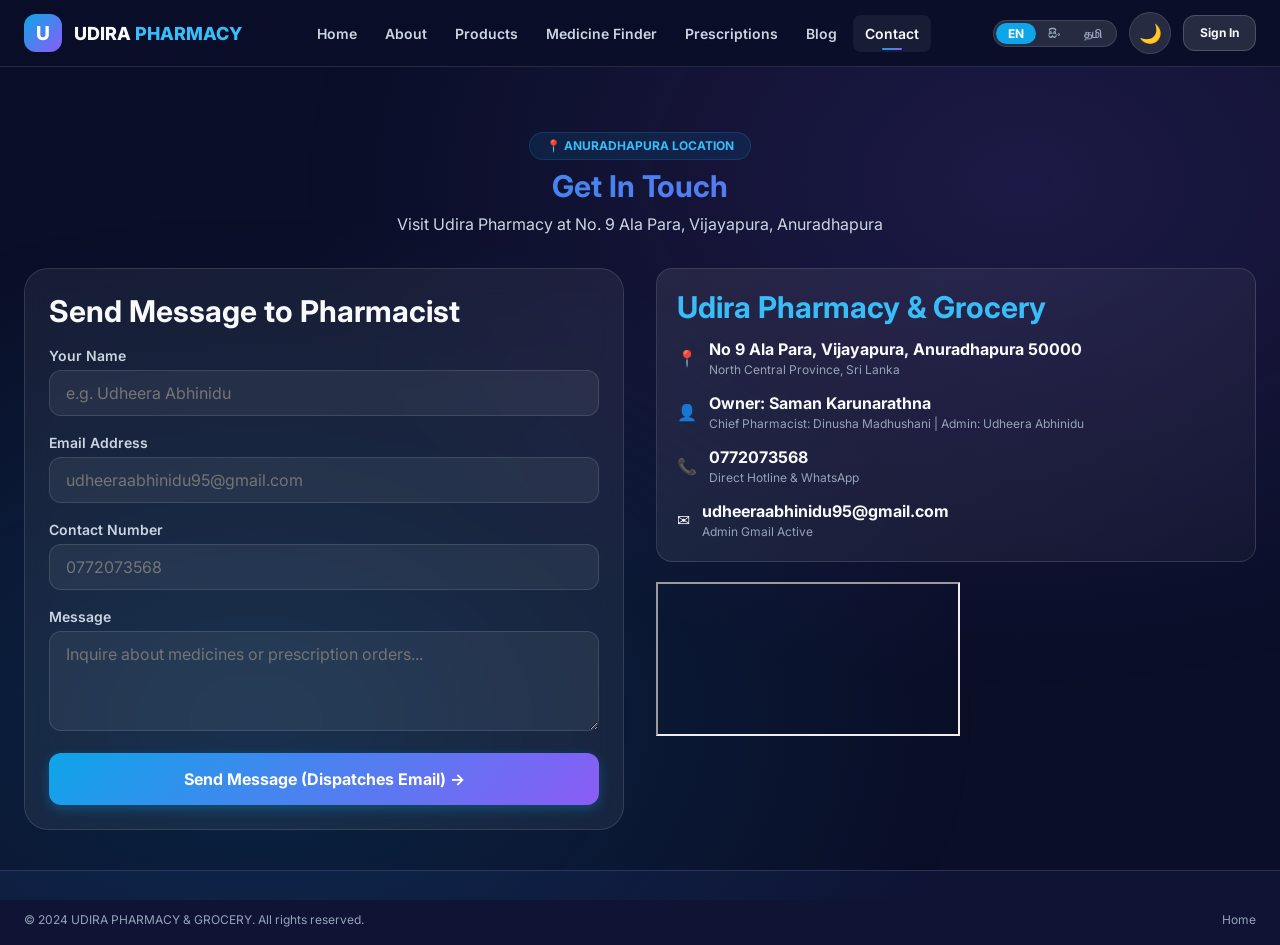
==== contact.html @ ad89bdee "Add files via upload" ====
<!DOCTYPE html>
<html lang="en">
<head>
    <meta charset="UTF-8">
    <meta name="viewport" content="width=device-width, initial-scale=1.0">
    <meta name="description" content="Contact UDIRA PHARMACY & GROCERY — 9 Ala Para, Vijayapura, Anuradhapura 50000, Sri Lanka. Owner: Saman Karunarathna, Chief Pharmacist: Dinusha Madhushani. Hotline: 0772073568">
    <title>Contact Us — UDIRA PHARMACY (Anuradhapura)</title>
    <link rel="stylesheet" href="styles.css">
    <link rel="icon" type="image/svg+xml" href="data:image/svg+xml,<svg xmlns='http://www.w3.org/2000/svg' viewBox='0 0 32 32'><rect width='32' height='32' rx='8' fill='%230ea5e9'/><text x='16' y='22' text-anchor='middle' fill='white' font-size='18' font-weight='bold'>U</text></svg>">
</head>
<body>
    <canvas id="particles-canvas"></canvas>

    <nav class="navbar" id="navbar">
        <div class="container">
            <a href="index.html" class="nav-brand"><div class="nav-brand-icon">U</div><div class="nav-brand-text">UDIRA <span>PHARMACY</span></div></a>
            <div class="nav-links">
                <a href="index.html" class="nav-link">Home</a>
                <a href="about.html" class="nav-link">About</a>
                <a href="products.html" class="nav-link">Products</a>
                <a href="medicine-finder.html" class="nav-link">Medicine Finder</a>
                <a href="prescription.html" class="nav-link">Prescriptions</a>
                <a href="blog.html" class="nav-link">Blog</a>
                <a href="contact.html" class="nav-link active">Contact</a>
            </div>
            <div class="nav-actions">
                <div class="lang-switcher"><button class="lang-btn active" data-lang="en">EN</button><button class="lang-btn" data-lang="si">සිං</button><button class="lang-btn" data-lang="ta">தமி</button></div>
                <button class="theme-toggle" aria-label="Toggle light or dark theme" title="Toggle Light/Dark Theme">
                    <span class="theme-icon icon-sun">☀️</span>
                    <span class="theme-icon icon-moon">🌙</span>
                </button>
                <a href="login.html" class="btn btn-secondary btn-sm">Sign In</a>
                <a href="admin.html" class="btn btn-primary btn-sm">Dashboard</a>
                <div class="nav-toggle" id="navToggle"><span></span><span></span><span></span></div>
            </div>
        </div>
    </nav>

    <main id="main-content" style="padding-top:100px;">
        <section class="section" style="padding-top:var(--space-8);">
            <div class="container">
                <div class="section-header">
                    <div class="section-badge">📍 Anuradhapura Location</div>
                    <h1 class="section-title">Get In Touch</h1>
                    <p class="section-subtitle">Visit Udira Pharmacy at No. 9 Ala Para, Vijayapura, Anuradhapura</p>
                </div>

                <div class="contact-grid">
                    <!-- Form -->
                    <div class="card-glass" style="padding:var(--space-6);">
                        <h3 style="margin-bottom:var(--space-4);">Send Message to Pharmacist</h3>
                        <form id="contactForm" onsubmit="submitContactForm(event)">
                            <div class="form-group">
                                <label class="form-label">Your Name</label>
                                <input type="text" id="contactName" class="form-input" placeholder="e.g. Udheera Abhinidu" required>
                            </div>
                            <div class="form-group">
                                <label class="form-label">Email Address</label>
                                <input type="email" id="contactEmail" class="form-input" placeholder="udheeraabhinidu95@gmail.com" required>
                            </div>
                            <div class="form-group">
                                <label class="form-label">Contact Number</label>
                                <input type="tel" id="contactPhone" class="form-input" placeholder="0772073568" required>
                            </div>
                            <div class="form-group">
                                <label class="form-label">Message</label>
                                <textarea id="contactMessage" class="form-textarea" placeholder="Inquire about medicines or prescription orders..." required></textarea>
                            </div>
                            <button type="submit" class="btn btn-primary btn-lg" style="width:100%;">Send Message (Dispatches Email) →</button>
                        </form>
                    </div>

                    <!-- Details & Real Anuradhapura Map Embed -->
                    <div>
                        <div class="card" style="margin-bottom:var(--space-5);">
                            <h3 style="margin-bottom:var(--space-3);color:var(--primary-light);">Udira Pharmacy & Grocery</h3>
                            <div style="display:flex;flex-direction:column;gap:var(--space-3);">
                                <div style="display:flex;align-items:center;gap:var(--space-3);">
                                    <div class="contact-info-icon" style="margin:0;">📍</div>
                                    <div>
                                        <div style="font-weight:700;">No 9 Ala Para, Vijayapura, Anuradhapura 50000</div>
                                        <div style="font-size:var(--text-xs);color:var(--text-tertiary);">North Central Province, Sri Lanka</div>
                                    </div>
                                </div>
                                <div style="display:flex;align-items:center;gap:var(--space-3);">
                                    <div class="contact-info-icon" style="margin:0;">👤</div>
                                    <div>
                                        <div style="font-weight:700;">Owner: Saman Karunarathna</div>
                                        <div style="font-size:var(--text-xs);color:var(--text-tertiary);">Chief Pharmacist: Dinusha Madhushani | Admin: Udheera Abhinidu</div>
                                    </div>
                                </div>
                                <div style="display:flex;align-items:center;gap:var(--space-3);">
                                    <div class="contact-info-icon" style="margin:0;">📞</div>
                                    <div>
                                        <div style="font-weight:700;">0772073568</div>
                                        <div style="font-size:var(--text-xs);color:var(--text-tertiary);">Direct Hotline & WhatsApp</div>
                                    </div>
                                </div>
                                <div style="display:flex;align-items:center;gap:var(--space-3);">
                                    <div class="contact-info-icon" style="margin:0;">✉️</div>
                                    <div>
                                        <div style="font-weight:700;">udheeraabhinidu95@gmail.com</div>
                                        <div style="font-size:var(--text-xs);color:var(--text-tertiary);">Admin Gmail Active</div>
                                    </div>
                                </div>
                            </div>
                        </div>

                        <!-- Real Anuradhapura Google Maps Embed -->
                        <div class="map-container">
                            <iframe src="https://www.google.com/maps/embed?pb=!1m18!1m12!1m3!1d3947.669860309971!2d80.4108677!3d8.2930564!2m3!1f0!2f0!3f0!3m2!1i1024!2i768!4f13.1!3m3!1m2!1s0x3afcf53ca5dd7241%3A0xc275d905eded0717!2sUdira%20Pharmacy!5e0!3m2!1sen!2slk!4v1700000000000!5m2!1sen!2slk" allowfullscreen="" loading="lazy"></iframe>
                        </div>
                    </div>
                </div>
            </div>
        </section>
    </main>

    <footer class="footer">
        <div class="container">
            <div class="footer-bottom" style="border:none;padding-top:0;">
                <span>&copy; 2024 UDIRA PHARMACY & GROCERY. All rights reserved.</span>
                <div class="footer-bottom-links"><a href="index.html">Home</a></div>
            </div>
        </div>
    </footer>

    <div class="toast-container" id="toastContainer"></div>
    <script src="app.js"></script>
</body>
</html>
---- styles.css ----
/* ============================================================
   UDIRA PHARMACY — PREMIUM DESIGN SYSTEM v2.0
   Light/Dark Theme, Glassmorphism, Micro-Animations
   Google Fonts: Inter
   ============================================================ */

@import url('https://fonts.googleapis.com/css2?family=Inter:wght@300;400;500;600;700;800;900&display=swap');

/* ============ DARK THEME (DEFAULT) ============ */
:root {
  --primary: #0ea5e9;
  --primary-light: #38bdf8;
  --primary-dark: #0284c7;
  --primary-50: rgba(14, 165, 233, 0.05);
  --primary-100: rgba(14, 165, 233, 0.1);
  --primary-200: rgba(14, 165, 233, 0.2);
  --primary-glow: rgba(14, 165, 233, 0.35);

  --secondary: #8b5cf6;
  --secondary-light: #a78bfa;
  --secondary-dark: #7c3aed;

  --accent: #10b981;
  --accent-light: #34d399;
  --accent-dark: #059669;

  --success: #22c55e;
  --warning: #f59e0b;
  --danger: #ef4444;
  --info: #3b82f6;

  --white: #ffffff;
  --gray-50: #f8fafc;
  --gray-100: #f1f5f9;
  --gray-200: #e2e8f0;
  --gray-300: #cbd5e1;
  --gray-400: #94a3b8;
  --gray-500: #64748b;
  --gray-600: #475569;
  --gray-700: #334155;
  --gray-800: #1e293b;
  --gray-900: #0f172a;

  --bg-primary: #0a0e27;
  --bg-secondary: #0f1435;
  --bg-tertiary: #151a3d;
  --bg-glass: rgba(255, 255, 255, 0.06);
  --bg-glass-strong: rgba(255, 255, 255, 0.12);
  --bg-glass-hover: rgba(255, 255, 255, 0.16);

  --text-primary: #f8fafc;
  --text-secondary: #cbd5e1;
  --text-tertiary: #94a3b8;

  --border-color: rgba(255, 255, 255, 0.12);
  --border-light: rgba(255, 255, 255, 0.18);
  --border-focus: rgba(14, 165, 233, 0.6);

  --gradient-primary: linear-gradient(135deg, #0ea5e9, #8b5cf6);
  --gradient-secondary: linear-gradient(135deg, #8b5cf6, #ec4899);
  --gradient-accent: linear-gradient(135deg, #10b981, #0ea5e9);
  --gradient-hero: linear-gradient(135deg, #0a0e27 0%, #0f1435 40%, #1a0f3d 100%);
  --gradient-card: linear-gradient(135deg, rgba(255,255,255,0.08), rgba(255,255,255,0.03));
  --gradient-mesh: radial-gradient(at 20% 80%, rgba(14, 165, 233, 0.15) 0%, transparent 50%),
                   radial-gradient(at 80% 20%, rgba(139, 92, 246, 0.15) 0%, transparent 50%);

  --shadow-sm: 0 1px 2px rgba(0, 0, 0, 0.3);
  --shadow-md: 0 4px 6px -1px rgba(0, 0, 0, 0.3);
  --shadow-lg: 0 10px 15px -3px rgba(0, 0, 0, 0.4);
  --shadow-xl: 0 20px 25px -5px rgba(0, 0, 0, 0.5);
  --shadow-glow: 0 0 20px rgba(14, 165, 233, 0.35);

  --font-primary: 'Inter', system-ui, -apple-system, BlinkMacSystemFont, 'Segoe UI', Roboto, sans-serif;
  --font-display: 'Inter', system-ui, -apple-system, BlinkMacSystemFont, 'Segoe UI', Roboto, sans-serif;

  --text-xs: 0.75rem;
  --text-sm: 0.875rem;
  --text-base: 1rem;
  --text-lg: 1.125rem;
  --text-xl: 1.25rem;
  --text-2xl: 1.5rem;
  --text-3xl: 1.875rem;
  --text-4xl: 2.25rem;
  --text-5xl: 3rem;

  --leading-tight: 1.2;
  --leading-normal: 1.5;
  --leading-relaxed: 1.7;

  --space-1: 0.25rem;
  --space-2: 0.5rem;
  --space-3: 0.75rem;
  --space-4: 1rem;
  --space-5: 1.25rem;
  --space-6: 1.5rem;
  --space-8: 2rem;
  --space-10: 2.5rem;
  --space-12: 3rem;

  --radius-sm: 0.375rem;
  --radius-md: 0.5rem;
  --radius-lg: 0.75rem;
  --radius-xl: 1rem;
  --radius-2xl: 1.5rem;
  --radius-full: 9999px;

  --z-sticky: 200;
  --z-modal: 400;
  --z-toast: 600;

  --container-xl: 1280px;
  --sidebar-width: 280px;
  --topbar-height: 64px;
}

/* ============ LIGHT THEME ============ */
[data-theme="light"] {
  --bg-primary: #f8fafc;
  --bg-secondary: #ffffff;
  --bg-tertiary: #f1f5f9;
  --bg-glass: rgba(0, 0, 0, 0.03);
  --bg-glass-strong: rgba(0, 0, 0, 0.06);
  --bg-glass-hover: rgba(0, 0, 0, 0.08);

  --text-primary: #0f172a;
  --text-secondary: #475569;
  --text-tertiary: #64748b;

  --border-color: rgba(0, 0, 0, 0.1);
  --border-light: rgba(0, 0, 0, 0.15);
  --border-focus: rgba(14, 165, 233, 0.5);

  --gradient-hero: linear-gradient(135deg, #f8fafc 0%, #e2e8f0 40%, #f0e6ff 100%);
  --gradient-card: linear-gradient(135deg, rgba(255,255,255,0.9), rgba(255,255,255,0.7));
  --gradient-mesh: radial-gradient(at 20% 80%, rgba(14, 165, 233, 0.08) 0%, transparent 50%),
                   radial-gradient(at 80% 20%, rgba(139, 92, 246, 0.08) 0%, transparent 50%);

  --shadow-sm: 0 1px 3px rgba(0, 0, 0, 0.08);
  --shadow-md: 0 4px 6px -1px rgba(0, 0, 0, 0.08);
  --shadow-lg: 0 10px 15px -3px rgba(0, 0, 0, 0.1);
  --shadow-xl: 0 20px 25px -5px rgba(0, 0, 0, 0.1);
  --shadow-glow: 0 0 20px rgba(14, 165, 233, 0.15);
}

[data-theme="light"] body::before {
  background: var(--gradient-mesh);
  opacity: 0.5;
}

[data-theme="light"] .navbar {
  background: rgba(255, 255, 255, 0.92) !important;
  border-bottom-color: rgba(0, 0, 0, 0.08) !important;
}

[data-theme="light"] .navbar.scrolled {
  background: rgba(255, 255, 255, 0.97) !important;
  box-shadow: 0 4px 20px -4px rgba(0, 0, 0, 0.1);
  border-bottom-color: rgba(14, 165, 233, 0.2) !important;
}

[data-theme="light"] .nav-brand-text { color: var(--gray-900); }

[data-theme="light"] .mobile-menu {
  background: rgba(255, 255, 255, 0.98);
}

[data-theme="light"] .hero-float-card {
  background: rgba(255, 255, 255, 0.95);
  box-shadow: 0 8px 32px rgba(0, 0, 0, 0.1);
}

[data-theme="light"] .footer {
  background: var(--gray-900);
  --text-primary: #f8fafc;
  --text-secondary: #cbd5e1;
  --text-tertiary: #94a3b8;
  --border-color: rgba(255, 255, 255, 0.12);
}

[data-theme="light"] .toast {
  background: var(--white);
  border-color: rgba(0, 0, 0, 0.1);
  box-shadow: 0 8px 30px rgba(0, 0, 0, 0.12);
}

[data-theme="light"] .card,
[data-theme="light"] .card-glass {
  background: rgba(255, 255, 255, 0.85);
  border-color: rgba(0, 0, 0, 0.08);
  box-shadow: 0 2px 12px rgba(0, 0, 0, 0.05);
}

[data-theme="light"] .product-card {
  background: rgba(255, 255, 255, 0.9);
  border-color: rgba(0, 0, 0, 0.08);
  box-shadow: 0 2px 12px rgba(0, 0, 0, 0.05);
}

[data-theme="light"] .category-card {
  background: rgba(255, 255, 255, 0.9);
  border-color: rgba(0, 0, 0, 0.08);
}

[data-theme="light"] .stat-card,
[data-theme="light"] .testimonial-card,
[data-theme="light"] .kpi-card {
  background: rgba(255, 255, 255, 0.9);
  border-color: rgba(0, 0, 0, 0.08);
  box-shadow: 0 2px 12px rgba(0, 0, 0, 0.05);
}

[data-theme="light"] .product-image {
  background: rgba(14, 165, 233, 0.04);
}

[data-theme="light"] .product-wishlist {
  background: rgba(255, 255, 255, 0.9);
  border-color: rgba(0, 0, 0, 0.1);
}

[data-theme="light"] .promo-banner {
  box-shadow: 0 8px 32px rgba(14, 165, 233, 0.3);
}

[data-theme="light"] .sidebar {
  background: var(--white);
  border-right-color: rgba(0, 0, 0, 0.1);
}

[data-theme="light"] .topbar {
  background: rgba(255, 255, 255, 0.95);
  border-bottom-color: rgba(0, 0, 0, 0.08);
}

[data-theme="light"] .table th {
  background: rgba(0, 0, 0, 0.03);
}

[data-theme="light"] .modal {
  background: var(--white);
  border-color: rgba(0, 0, 0, 0.1);
}

[data-theme="light"] .modal-overlay {
  background: rgba(0, 0, 0, 0.4);
}

[data-theme="light"] .form-input,
[data-theme="light"] .form-textarea,
[data-theme="light"] .form-select {
  background: rgba(0, 0, 0, 0.03);
  border-color: rgba(0, 0, 0, 0.12);
}

[data-theme="light"] .search-box input {
  background: rgba(0, 0, 0, 0.04);
  border-color: rgba(0, 0, 0, 0.12);
}

[data-theme="light"] .lang-switcher {
  background: rgba(0, 0, 0, 0.05);
  border-color: rgba(0, 0, 0, 0.1);
}

[data-theme="light"] .auth-card-inner {
  background: rgba(255, 255, 255, 0.95);
  box-shadow: 0 20px 60px rgba(0, 0, 0, 0.12);
}

/* ============ GLOBAL RESET ============ */
*, *::before, *::after { margin: 0; padding: 0; box-sizing: border-box; }

html { scroll-behavior: smooth; font-size: 16px; }

body {
  font-family: var(--font-primary);
  font-size: var(--text-base);
  line-height: var(--leading-normal);
  color: var(--text-primary);
  background: var(--bg-primary);
  min-height: 100vh;
  overflow-x: hidden;
  position: relative;
  transition: background-color 0.4s ease, color 0.4s ease;
}

body::before {
  content: '';
  position: fixed;
  top: 0; left: 0; width: 100%; height: 100%;
  background: var(--gradient-mesh);
  pointer-events: none;
  z-index: 0;
  transition: background 0.4s ease;
}

a { color: var(--primary-light); text-decoration: none; transition: color 0.2s ease; }
a:hover { color: var(--primary); }
button { cursor: pointer; font-family: inherit; border: none; background: none; color: inherit; }
input, textarea, select { font-family: inherit; font-size: inherit; color: inherit; }
ul, ol { list-style: none; }

h1, h2, h3, h4, h5, h6 { font-family: var(--font-display); font-weight: 700; line-height: var(--leading-tight); color: var(--text-primary); }

h1 { font-size: var(--text-5xl); }
h2 { font-size: var(--text-4xl); }
h3 { font-size: var(--text-3xl); }
h4 { font-size: var(--text-2xl); }

/* DISABLE / INSTANT HIDE LOADING SCREEN */
.loading-screen {
  display: none !important;
  opacity: 0 !important;
  visibility: hidden !important;
  pointer-events: none !important;
}

#particles-canvas {
  position: fixed;
  top: 0; left: 0; width: 100%; height: 100%;
  pointer-events: none;
  z-index: 0;
}

/* ============ LAYOUT ============ */
.container { width: 100%; max-width: var(--container-xl); margin: 0 auto; padding: 0 var(--space-6); }
.section { padding: var(--space-10) 0; position: relative; z-index: 1; }
.section-header { text-align: center; margin-bottom: var(--space-8); }
.section-badge {
  display: inline-flex; align-items: center; gap: var(--space-2); padding: 4px var(--space-4);
  background: var(--primary-100); color: var(--primary-light); border-radius: var(--radius-full);
  font-size: var(--text-xs); font-weight: 700; text-transform: uppercase; margin-bottom: var(--space-2);
  border: 1px solid var(--primary-200);
}
.section-title {
  font-size: var(--text-3xl); margin-bottom: var(--space-2);
  background: var(--gradient-primary); -webkit-background-clip: text; -webkit-text-fill-color: transparent;
  background-clip: text;
}
.section-subtitle { font-size: var(--text-base); color: var(--text-secondary); max-width: 600px; margin: 0 auto; }

.grid-2 { display: grid; grid-template-columns: repeat(2, 1fr); gap: var(--space-6); }
.grid-3 { display: grid; grid-template-columns: repeat(3, 1fr); gap: var(--space-6); }
.grid-4 { display: grid; grid-template-columns: repeat(4, 1fr); gap: var(--space-5); }
.grid-auto { display: grid; grid-template-columns: repeat(auto-fill, minmax(260px, 1fr)); gap: var(--space-5); }

.text-gradient { background: var(--gradient-primary); -webkit-background-clip: text; -webkit-text-fill-color: transparent; background-clip: text; }

/* ============ NAVBAR ============ */
.navbar {
  position: fixed; top: 0; left: 0; width: 100%; z-index: var(--z-sticky);
  padding: var(--space-3) 0; background: rgba(10, 14, 39, 0.95);
  backdrop-filter: blur(20px); -webkit-backdrop-filter: blur(20px);
  border-bottom: 1px solid var(--border-color);
  transition: padding 0.3s cubic-bezier(0.16, 1, 0.3, 1),
              background-color 0.3s cubic-bezier(0.16, 1, 0.3, 1),
              box-shadow 0.3s cubic-bezier(0.16, 1, 0.3, 1),
              border-color 0.3s cubic-bezier(0.16, 1, 0.3, 1);
}
.navbar .container { display: flex; align-items: center; justify-content: space-between; }
.nav-brand { display: flex; align-items: center; gap: var(--space-3); text-decoration: none; }
.nav-brand-icon { width: 38px; height: 38px; background: var(--gradient-primary); border-radius: var(--radius-lg); display: flex; align-items: center; justify-content: center; font-size: 1.2rem; color: white; font-weight: 800; transition: transform 0.3s ease; }
.nav-brand:hover .nav-brand-icon { transform: rotate(-8deg) scale(1.05); }
.nav-brand-text { font-family: var(--font-display); font-size: var(--text-lg); font-weight: 800; color: var(--text-primary); }
.nav-brand-text span { color: var(--primary-light); }
.nav-links { display: flex; align-items: center; gap: var(--space-1); }
.nav-link { padding: var(--space-2) var(--space-3); color: var(--text-secondary); font-weight: 600; font-size: var(--text-sm); border-radius: var(--radius-md); transition: all 0.2s ease; position: relative; }
.nav-link:hover, .nav-link.active { color: var(--text-primary); background: var(--bg-glass); }
.nav-link.active::after { content: ''; position: absolute; bottom: 2px; left: 50%; transform: translateX(-50%); width: 20px; height: 2px; background: var(--gradient-primary); border-radius: 2px; }
.nav-actions { display: flex; align-items: center; gap: var(--space-3); }

.navbar.scrolled {
  padding: var(--space-2) 0;
  background: rgba(10, 14, 39, 0.95);
  box-shadow: 0 10px 30px -10px rgba(0, 0, 0, 0.6);
  border-bottom: 1px solid rgba(14, 165, 233, 0.3);
}

.lang-switcher { display: flex; align-items: center; background: var(--bg-glass-strong); border-radius: var(--radius-full); padding: 2px; border: 1px solid var(--border-color); }
.lang-btn { padding: 3px var(--space-3); font-size: var(--text-xs); font-weight: 700; color: var(--text-tertiary); border-radius: var(--radius-full); transition: all 0.2s ease; }
.lang-btn.active { background: var(--primary); color: white; }

.nav-toggle { display: none; flex-direction: column; gap: 4px; cursor: pointer; }
.nav-toggle span { width: 20px; height: 2px; background: var(--text-primary); transition: all 0.3s ease; }

.mobile-menu { display: none; position: fixed; top: 0; left: 0; width: 100%; height: 100%; background: rgba(10, 14, 39, 0.98); z-index: 300; flex-direction: column; align-items: center; justify-content: center; gap: var(--space-4); }
.mobile-menu.open { display: flex; }
.mobile-menu-close { position: absolute; top: var(--space-6); right: var(--space-6); font-size: var(--text-3xl); cursor: pointer; }

/* ============ THEME TOGGLE BUTTON ============ */
.theme-toggle {
  width: 42px;
  height: 42px;
  border-radius: 50%;
  background: var(--bg-glass-strong);
  border: 1px solid var(--border-color);
  display: flex;
  align-items: center;
  justify-content: center;
  cursor: pointer;
  transition: all 0.3s cubic-bezier(0.16, 1, 0.3, 1);
  position: relative;
  overflow: hidden;
}

.theme-toggle:hover {
  background: var(--bg-glass-hover);
  border-color: var(--primary-200);
  transform: rotate(15deg) scale(1.05);
  box-shadow: 0 0 15px rgba(14, 165, 233, 0.3);
}

.theme-toggle .theme-icon {
  font-size: 1.15rem;
  transition: transform 0.5s cubic-bezier(0.16, 1, 0.3, 1), opacity 0.3s ease;
  line-height: 1;
}

.theme-toggle .icon-sun,
.theme-toggle .icon-moon {
  position: absolute;
  transition: all 0.5s cubic-bezier(0.16, 1, 0.3, 1);
}

.theme-toggle .icon-sun {
  opacity: 0;
  transform: rotate(-90deg) scale(0);
}

.theme-toggle .icon-moon {
  opacity: 1;
  transform: rotate(0deg) scale(1);
}

[data-theme="light"] .theme-toggle .icon-sun {
  opacity: 1;
  transform: rotate(0deg) scale(1);
}

[data-theme="light"] .theme-toggle .icon-moon {
  opacity: 0;
  transform: rotate(90deg) scale(0);
}

/* ============ BUTTONS ============ */
.btn {
  display: inline-flex; align-items: center; justify-content: center; gap: var(--space-2);
  padding: var(--space-3) var(--space-5); font-weight: 700; font-size: var(--text-sm);
  border-radius: var(--radius-lg); border: none; cursor: pointer;
  transition: all 0.3s cubic-bezier(0.16, 1, 0.3, 1);
  position: relative; overflow: hidden;
}
.btn::after {
  content: '';
  position: absolute;
  top: 50%; left: 50%;
  width: 0; height: 0;
  background: rgba(255, 255, 255, 0.2);
  border-radius: 50%;
  transform: translate(-50%, -50%);
  transition: width 0.5s ease, height 0.5s ease;
}
.btn:active::after { width: 300px; height: 300px; }
.btn-primary { background: var(--gradient-primary); color: white; box-shadow: 0 4px 12px rgba(14, 165, 233, 0.3); }
.btn-primary:hover { box-shadow: 0 6px 20px rgba(14, 165, 233, 0.4); transform: translateY(-2px); }
.btn-secondary { background: var(--bg-glass-strong); color: var(--text-primary); border: 1px solid var(--border-light); }
.btn-secondary:hover { background: var(--bg-glass-hover); transform: translateY(-1px); }
.btn-outline { background: transparent; color: var(--primary-light); border: 1px solid var(--primary); }
.btn-outline:hover { background: var(--primary-100); }
.btn-ghost { background: transparent; color: var(--text-secondary); }
.btn-ghost:hover { background: var(--bg-glass); color: var(--text-primary); }
.btn-lg { padding: var(--space-4) var(--space-8); font-size: var(--text-base); }
.btn-sm { padding: var(--space-2) var(--space-4); font-size: var(--text-xs); }
.btn-icon { width: 36px; height: 36px; padding: 0; display: flex; align-items: center; justify-content: center; }

/* ============ CARDS ============ */
.card { background: var(--gradient-card); border: 1px solid var(--border-color); border-radius: var(--radius-xl); padding: var(--space-5); transition: all 0.35s cubic-bezier(0.16, 1, 0.3, 1); }
.card-glass { background: rgba(255, 255, 255, 0.06); border: 1px solid rgba(255, 255, 255, 0.12); border-radius: var(--radius-2xl); padding: var(--space-6); backdrop-filter: blur(12px); -webkit-backdrop-filter: blur(12px); transition: all 0.35s cubic-bezier(0.16, 1, 0.3, 1); }

.card:hover, .card-glass:hover {
  transform: translateY(-6px);
  box-shadow: 0 15px 35px -10px rgba(14, 165, 233, 0.2);
  border-color: rgba(14, 165, 233, 0.3);
}

/* ============ FORMS ============ */
.form-group { margin-bottom: var(--space-4); }
.form-label { display: block; margin-bottom: 4px; font-weight: 600; font-size: var(--text-sm); color: var(--text-secondary); }
.form-input, .form-textarea, .form-select {
  width: 100%; padding: var(--space-3) var(--space-4);
  background: var(--bg-glass); border: 1px solid var(--border-color);
  border-radius: var(--radius-lg); color: var(--text-primary); outline: none;
  transition: border-color 0.3s ease, box-shadow 0.3s ease;
}
.form-input:focus, .form-textarea:focus, .form-select:focus {
  border-color: var(--primary);
  box-shadow: 0 0 0 3px rgba(14, 165, 233, 0.15);
}
.form-textarea { resize: vertical; min-height: 100px; }

.search-box { position: relative; width: 100%; max-width: 600px; }
.search-box input { width: 100%; padding: var(--space-4) var(--space-6); padding-left: 48px; background: var(--bg-glass-strong); border: 1px solid var(--border-light); border-radius: var(--radius-full); color: var(--text-primary); outline: none; transition: border-color 0.3s ease, box-shadow 0.3s ease; }
.search-box input:focus { border-color: var(--primary); box-shadow: 0 0 0 3px rgba(14, 165, 233, 0.15); }
.search-box .search-icon { position: absolute; left: 16px; top: 50%; transform: translateY(-50%); color: var(--text-tertiary); }

/* ============ HERO ============ */
.hero { min-height: 80vh; display: flex; align-items: center; position: relative; padding-top: 80px; }
.hero-bg { position: absolute; top: 0; left: 0; width: 100%; height: 100%; background: var(--gradient-hero); z-index: 0; }
.hero-content { position: relative; z-index: 2; }
.hero-badge { display: inline-flex; align-items: center; gap: var(--space-2); padding: 4px var(--space-4); background: var(--primary-100); border: 1px solid var(--primary-200); border-radius: var(--radius-full); font-size: var(--text-xs); color: var(--primary-light); margin-bottom: var(--space-4); font-weight: 600; }
.hero-badge .pulse-dot { width: 8px; height: 8px; background: var(--success); border-radius: 50%; animation: pulse 2s ease-in-out infinite; }
.hero-title { font-family: var(--font-display); font-size: clamp(2rem, 4vw, var(--text-5xl)); font-weight: 900; line-height: 1.15; margin-bottom: var(--space-4); }
.hero-title .highlight { background: var(--gradient-primary); -webkit-background-clip: text; -webkit-text-fill-color: transparent; background-clip: text; }
.hero-description { font-size: var(--text-base); color: var(--text-secondary); margin-bottom: var(--space-6); max-width: 520px; line-height: var(--leading-relaxed); }
.hero-actions { display: flex; gap: var(--space-4); flex-wrap: wrap; }
.hero-stats { display: flex; gap: var(--space-8); margin-top: var(--space-6); }
.hero-stat-number { font-family: var(--font-display); font-size: var(--text-2xl); font-weight: 800; color: var(--primary-light); }
.hero-stat-label { font-size: var(--text-xs); color: var(--text-tertiary); }

.hero-visual { position: relative; z-index: 2; }
.hero-float-card { position: absolute; background: rgba(15, 20, 53, 0.95); border: 1px solid var(--border-color); border-radius: var(--radius-xl); padding: var(--space-3) var(--space-4); backdrop-filter: blur(10px); -webkit-backdrop-filter: blur(10px); }
.hero-float-card.card-1 { top: 8%; right: -10px; animation: floatY 5s ease-in-out infinite; }
.hero-float-card.card-2 { bottom: 10%; left: -10px; animation: floatY 6s ease-in-out infinite 1s; }

/* ============ STATS ============ */
.stats-section { padding: var(--space-8) 0; }
.stats-grid { display: grid; grid-template-columns: repeat(4, 1fr); gap: var(--space-4); }
.stat-card { text-align: center; padding: var(--space-5); background: var(--gradient-card); border: 1px solid var(--border-color); border-radius: var(--radius-xl); transition: all 0.35s cubic-bezier(0.16, 1, 0.3, 1); }
.stat-card:hover { transform: translateY(-6px); box-shadow: 0 15px 35px -10px rgba(14, 165, 233, 0.2); border-color: rgba(14, 165, 233, 0.3); }
.stat-icon { width: 44px; height: 44px; border-radius: var(--radius-lg); display: flex; align-items: center; justify-content: center; margin: 0 auto var(--space-2); font-size: 1.3rem; }
.stat-icon.blue { background: var(--primary-100); color: var(--primary-light); }
.stat-icon.purple { background: rgba(139, 92, 246, 0.1); color: var(--secondary-light); }
.stat-icon.green { background: rgba(16, 185, 129, 0.1); color: var(--accent-light); }
.stat-icon.orange { background: rgba(245, 158, 11, 0.1); color: var(--warning); }
.stat-number { font-family: var(--font-display); font-size: var(--text-2xl); font-weight: 800; }
.stat-label { font-size: var(--text-xs); color: var(--text-secondary); }

/* ============ PRODUCTS ============ */
.product-card { background: var(--gradient-card); border: 1px solid var(--border-color); border-radius: var(--radius-xl); overflow: hidden; transition: all 0.35s cubic-bezier(0.16, 1, 0.3, 1); }
.product-card:hover { transform: translateY(-6px); box-shadow: 0 15px 35px -10px rgba(14, 165, 233, 0.2); border-color: rgba(14, 165, 233, 0.3); }
.product-image { position: relative; height: 160px; background: var(--bg-glass); display: flex; align-items: center; justify-content: center; }
.product-badge { position: absolute; top: var(--space-3); left: var(--space-3); padding: 2px var(--space-3); border-radius: var(--radius-full); font-size: var(--text-xs); font-weight: 700; text-transform: uppercase; }
.product-badge.sale { background: var(--danger); color: white; }
.product-badge.new { background: var(--accent); color: white; }
.product-badge.popular { background: var(--warning); color: var(--gray-900); }
.product-wishlist { position: absolute; top: var(--space-3); right: var(--space-3); width: 32px; height: 32px; background: rgba(15, 20, 53, 0.8); border: 1px solid var(--border-color); border-radius: 50%; display: flex; align-items: center; justify-content: center; color: var(--text-secondary); transition: all 0.3s ease; }
.product-wishlist:hover { color: #ef4444; transform: scale(1.15); }
.product-wishlist.active { color: #ef4444; }
.product-info { padding: var(--space-4); }
.product-category { font-size: var(--text-xs); color: var(--primary-light); text-transform: uppercase; font-weight: 700; margin-bottom: 2px; }
.product-name { font-family: var(--font-display); font-size: var(--text-base); font-weight: 700; margin-bottom: 2px; }
.product-generic { font-size: var(--text-xs); color: var(--text-tertiary); margin-bottom: var(--space-3); }
.product-price-row { display: flex; align-items: center; justify-content: space-between; }
.product-price { font-family: var(--font-display); font-size: var(--text-lg); font-weight: 800; color: var(--accent-light); }

/* ============ CATEGORIES ============ */
.category-card { display: flex; flex-direction: column; align-items: center; padding: var(--space-5) var(--space-3); background: var(--gradient-card); border: 1px solid var(--border-color); border-radius: var(--radius-xl); text-align: center; text-decoration: none; color: inherit; transition: all 0.35s cubic-bezier(0.16, 1, 0.3, 1); }
.category-card:hover { transform: translateY(-6px); box-shadow: 0 15px 35px -10px rgba(14, 165, 233, 0.2); border-color: rgba(14, 165, 233, 0.3); }
.category-icon { width: 54px; height: 54px; border-radius: var(--radius-xl); display: flex; align-items: center; justify-content: center; font-size: 1.6rem; margin-bottom: var(--space-2); }
.category-name { font-weight: 700; font-size: var(--text-sm); margin-bottom: 2px; }
.category-count { font-size: var(--text-xs); color: var(--text-tertiary); }

/* ============ FB REVIEWS ============ */
.testimonial-card { background: var(--gradient-card); border: 1px solid var(--border-color); border-radius: var(--radius-xl); padding: var(--space-5); transition: all 0.35s cubic-bezier(0.16, 1, 0.3, 1); }
.testimonial-card:hover { transform: translateY(-6px); box-shadow: 0 15px 35px -10px rgba(14, 165, 233, 0.2); border-color: rgba(14, 165, 233, 0.3); }
.fb-header { display: flex; align-items: center; gap: var(--space-3); margin-bottom: var(--space-3); }
.fb-avatar { width: 42px; height: 42px; border-radius: 50%; display: flex; align-items: center; justify-content: center; font-weight: 800; color: white; font-size: 1rem; }
.fb-user-info { flex: 1; }
.fb-name { font-weight: 700; font-size: var(--text-sm); display: flex; align-items: center; gap: 4px; }
.fb-badge { color: #1877f2; }
.fb-meta { font-size: var(--text-xs); color: var(--text-tertiary); display: flex; gap: 6px; }
.testimonial-stars { color: var(--warning); font-size: 0.85rem; margin-bottom: var(--space-2); }
.testimonial-text { font-size: var(--text-xs); color: var(--text-secondary); line-height: var(--leading-relaxed); }

/* ============ PROMO BANNER ============ */
.promo-banner { background: var(--gradient-primary); border-radius: var(--radius-2xl); padding: var(--space-8); }
.promo-title { font-family: var(--font-display); font-size: var(--text-2xl); font-weight: 900; color: white; margin-bottom: var(--space-2); }
.promo-desc { font-size: var(--text-sm); color: rgba(255,255,255,0.9); margin-bottom: var(--space-4); max-width: 450px; }
.promo-tag { font-size: var(--text-xs); font-weight: 700; color: white; margin-bottom: var(--space-3); text-transform: uppercase; letter-spacing: 0.05em; }
.countdown { display: flex; gap: var(--space-3); margin-bottom: var(--space-4); }
.countdown-number { display: flex; align-items: center; justify-content: center; width: 48px; height: 48px; background: rgba(255,255,255,0.2); border-radius: var(--radius-lg); font-family: var(--font-display); font-size: var(--text-lg); font-weight: 800; color: white; backdrop-filter: blur(5px); }
.countdown-label { font-size: var(--text-xs); margin-top: 2px; text-transform: uppercase; text-align: center; color: white; }

/* ============ FOOTER ============ */
.footer { background: var(--bg-secondary); border-top: 1px solid var(--border-color); padding: var(--space-10) 0 var(--space-4); }
.footer-grid { display: grid; grid-template-columns: 2fr 1fr 1fr 1fr; gap: var(--space-6); margin-bottom: var(--space-6); }
.footer-heading { font-family: var(--font-display); font-size: var(--text-sm); font-weight: 700; margin-bottom: var(--space-3); }
.footer-links li { margin-bottom: var(--space-1); }
.footer-links a { font-size: var(--text-xs); color: var(--text-secondary); transition: color 0.2s ease; }
.footer-links a:hover { color: var(--primary-light); }
.footer-contact-item { font-size: var(--text-xs); color: var(--text-secondary); margin-bottom: var(--space-2); }
.footer-bottom { border-top: 1px solid var(--border-color); padding-top: var(--space-4); display: flex; justify-content: space-between; font-size: var(--text-xs); color: var(--text-tertiary); }
.footer-bottom-links { display: flex; gap: var(--space-4); }
.footer-bottom-links a { color: var(--text-tertiary); }

/* ============ TOASTS & MODALS ============ */
.toast-container { position: fixed; top: var(--space-5); right: var(--space-5); z-index: var(--z-toast); display: flex; flex-direction: column; gap: var(--space-2); }
.toast {
  display: flex; align-items: center; gap: var(--space-3); padding: var(--space-3) var(--space-4);
  background: var(--bg-secondary); border: 1px solid var(--border-color); border-radius: var(--radius-lg);
  min-width: 280px; animation: toastSlideIn 0.4s cubic-bezier(0.16, 1, 0.3, 1);
  backdrop-filter: blur(10px);
}
.toast.success { border-left: 3px solid var(--success); }
.toast.error { border-left: 3px solid var(--danger); }
.toast.warning { border-left: 3px solid var(--warning); }
.toast.info { border-left: 3px solid var(--info); }
.toast-title { font-weight: 700; font-size: var(--text-sm); }
.toast-message { font-size: var(--text-xs); color: var(--text-secondary); }
.toast-close { cursor: pointer; padding: 2px; margin-left: auto; transition: transform 0.2s ease; }
.toast-close:hover { transform: scale(1.2); }

@keyframes toastSlideIn {
  from { transform: translateX(100%); opacity: 0; }
  to { transform: translateX(0); opacity: 1; }
}

.modal-overlay { position: fixed; top: 0; left: 0; width: 100%; height: 100%; background: rgba(0, 0, 0, 0.7); z-index: var(--z-modal); display: none; align-items: center; justify-content: center; backdrop-filter: blur(4px); }
.modal-overlay.open { display: flex; animation: fadeIn 0.3s ease; }
.modal {
  background: var(--bg-secondary); border: 1px solid var(--border-color); border-radius: var(--radius-2xl);
  width: 90%; max-width: 480px; animation: modalSlideUp 0.4s cubic-bezier(0.16, 1, 0.3, 1);
}
.modal-header { display: flex; align-items: center; justify-content: space-between; padding: var(--space-4); border-bottom: 1px solid var(--border-color); }
.modal-title { font-family: var(--font-display); font-size: var(--text-base); font-weight: 700; }
.modal-close { cursor: pointer; font-size: 1.2rem; transition: transform 0.2s ease; }
.modal-close:hover { transform: scale(1.2); }
.modal-body { padding: var(--space-4); }
.modal-footer { display: flex; gap: var(--space-3); justify-content: flex-end; padding: var(--space-4); border-top: 1px solid var(--border-color); }

@keyframes modalSlideUp {
  from { transform: translateY(20px); opacity: 0; }
  to { transform: translateY(0); opacity: 1; }
}

@keyframes fadeIn {
  from { opacity: 0; }
  to { opacity: 1; }
}

/* ============ TABLES ============ */
.table-container { overflow-x: auto; border: 1px solid var(--border-color); border-radius: var(--radius-xl); }
.table { width: 100%; border-collapse: collapse; }
.table th { padding: var(--space-3); text-align: left; font-size: var(--text-xs); text-transform: uppercase; color: var(--text-tertiary); background: var(--bg-glass); border-bottom: 1px solid var(--border-color); font-weight: 700; letter-spacing: 0.05em; }
.table td { padding: var(--space-3); font-size: var(--text-xs); border-bottom: 1px solid var(--border-color); color: var(--text-secondary); }
.table tr:hover td { background: var(--bg-glass); }

.badge { display: inline-flex; align-items: center; padding: 2px var(--space-3); font-size: var(--text-xs); font-weight: 700; border-radius: var(--radius-full); }
.badge-primary { background: var(--primary-100); color: var(--primary-light); }
.badge-success { background: rgba(34, 197, 94, 0.1); color: var(--success); }

/* ============ AUTH PAGE ============ */
.auth-page {
  display: flex; align-items: center; justify-content: center; min-height: 100vh;
  position: relative; padding: var(--space-6);
  background: var(--gradient-hero);
}

.auth-card-inner {
  background: rgba(15, 20, 53, 0.85);
  border: 1px solid var(--border-light);
  border-radius: var(--radius-2xl);
  padding: var(--space-8);
  width: 100%;
  max-width: 440px;
  position: relative;
  z-index: 2;
  backdrop-filter: blur(20px);
  -webkit-backdrop-filter: blur(20px);
  animation: authCardIn 0.6s cubic-bezier(0.16, 1, 0.3, 1);
  box-shadow: 0 20px 60px rgba(0, 0, 0, 0.3);
}

/* Legacy .auth-card support */
.auth-card {
  background: rgba(15, 20, 53, 0.85);
  border: 1px solid var(--border-light);
  border-radius: var(--radius-2xl);
  padding: var(--space-8);
  width: 100%;
  max-width: 440px;
  position: relative;
  z-index: 2;
  backdrop-filter: blur(20px);
  -webkit-backdrop-filter: blur(20px);
  animation: authCardIn 0.6s cubic-bezier(0.16, 1, 0.3, 1);
  box-shadow: 0 20px 60px rgba(0, 0, 0, 0.3);
}

@keyframes authCardIn {
  from { transform: translateY(30px) scale(0.95); opacity: 0; }
  to { transform: translateY(0) scale(1); opacity: 1; }
}

.auth-header { text-align: center; margin-bottom: var(--space-6); }
.auth-title { font-family: var(--font-display); font-size: var(--text-xl); font-weight: 800; margin-bottom: var(--space-1); }
.auth-subtitle { font-size: var(--text-sm); color: var(--text-tertiary); }

/* Google Sign-In Button */
.google-btn {
  display: flex; align-items: center; justify-content: center; gap: var(--space-3);
  width: 100%; padding: 14px var(--space-5);
  background: white; color: #333; font-weight: 700; font-size: var(--text-sm);
  border-radius: var(--radius-lg); border: 1px solid rgba(0, 0, 0, 0.15);
  cursor: pointer;
  transition: all 0.3s cubic-bezier(0.16, 1, 0.3, 1);
  position: relative; overflow: hidden;
}
.google-btn:hover {
  background: #f8f9fa;
  box-shadow: 0 4px 16px rgba(0, 0, 0, 0.1);
  transform: translateY(-2px);
}
.google-btn:active {
  transform: translateY(0);
}
.google-btn svg { flex-shrink: 0; }

/* Auth Divider */
.auth-divider {
  display: flex; align-items: center; gap: var(--space-4);
  margin: var(--space-5) 0;
  color: var(--text-tertiary); font-size: var(--text-xs); font-weight: 600;
  text-transform: uppercase; letter-spacing: 0.05em;
}
.auth-divider::before, .auth-divider::after {
  content: ''; flex: 1; height: 1px; background: var(--border-color);
}

/* Hidden Admin Panel */
.admin-secret-panel {
  display: none;
  animation: adminPanelReveal 0.5s cubic-bezier(0.16, 1, 0.3, 1);
  margin-top: var(--space-4);
  padding: var(--space-5);
  background: rgba(239, 68, 68, 0.05);
  border: 1px solid rgba(239, 68, 68, 0.2);
  border-radius: var(--radius-xl);
}

.admin-secret-panel.revealed {
  display: block;
}

@keyframes adminPanelReveal {
  from { transform: translateY(-10px); opacity: 0; max-height: 0; }
  to { transform: translateY(0); opacity: 1; max-height: 400px; }
}

.admin-secret-badge {
  display: inline-flex; align-items: center; gap: var(--space-2);
  padding: 3px var(--space-3);
  background: rgba(239, 68, 68, 0.1); color: var(--danger);
  border-radius: var(--radius-full); font-size: var(--text-xs); font-weight: 700;
  margin-bottom: var(--space-4); border: 1px solid rgba(239, 68, 68, 0.2);
}

/* ============ UPLOAD ZONE ============ */
.upload-zone {
  border: 2px dashed var(--border-light);
  border-radius: var(--radius-xl);
  padding: var(--space-8);
  text-align: center;
  cursor: pointer;
  transition: all 0.3s ease;
}
.upload-zone:hover {
  border-color: var(--primary);
  background: var(--primary-50);
}
.upload-icon { font-size: 2.5rem; margin-bottom: var(--space-2); }
.upload-title { font-weight: 700; margin-bottom: var(--space-1); }
.upload-subtitle { font-size: var(--text-xs); color: var(--text-tertiary); }

/* ============ CONTACT ============ */
.contact-grid { display: grid; grid-template-columns: 1fr 1fr; gap: var(--space-8); }

/* ============ ADMIN ============ */
.admin-layout { display: flex; min-height: 100vh; }
.sidebar { width: var(--sidebar-width); background: var(--bg-secondary); border-right: 1px solid var(--border-color); display: flex; flex-direction: column; position: fixed; top: 0; left: 0; height: 100%; z-index: 200; transition: transform 0.3s ease; }
.sidebar-header { padding: var(--space-4); border-bottom: 1px solid var(--border-color); display: flex; align-items: center; gap: var(--space-3); }
.sidebar-nav { flex: 1; padding: var(--space-3); overflow-y: auto; }
.sidebar-section { margin-bottom: var(--space-3); }
.sidebar-section-title { font-size: var(--text-xs); text-transform: uppercase; color: var(--text-tertiary); padding: var(--space-2); font-weight: 700; letter-spacing: 0.05em; }
.sidebar-link { display: flex; align-items: center; gap: var(--space-3); padding: var(--space-3); color: var(--text-secondary); border-radius: var(--radius-lg); font-size: var(--text-xs); font-weight: 600; transition: all 0.2s ease; }
.sidebar-link:hover { color: var(--primary-light); background: var(--primary-100); }
.sidebar-link.active { color: var(--primary-light); background: var(--primary-100); }
.sidebar-link .icon { width: 18px; height: 18px; flex-shrink: 0; }
.sidebar-footer { padding: var(--space-3); border-top: 1px solid var(--border-color); }
.sidebar.collapsed { transform: translateX(-100%); }
.admin-main { flex: 1; margin-left: var(--sidebar-width); min-height: 100vh; }
.topbar { position: sticky; top: 0; height: var(--topbar-height); background: rgba(10, 14, 39, 0.95); backdrop-filter: blur(15px); border-bottom: 1px solid var(--border-color); display: flex; align-items: center; justify-content: space-between; padding: 0 var(--space-5); z-index: 200; }
.topbar-left, .topbar-right { display: flex; align-items: center; gap: var(--space-3); }
.user-menu { display: flex; align-items: center; gap: var(--space-3); }
.user-avatar { width: 32px; height: 32px; border-radius: 50%; background: var(--gradient-primary); display: flex; align-items: center; justify-content: center; font-weight: 700; color: white; font-size: 0.8rem; }
.user-name { font-weight: 700; font-size: var(--text-sm); }
.user-role { font-size: var(--text-xs); color: var(--text-tertiary); }

.admin-content { padding: var(--space-5); }
.admin-section { display: none; }
.page-header { display: flex; align-items: center; justify-content: space-between; margin-bottom: var(--space-5); flex-wrap: wrap; gap: var(--space-3); }
.page-title { font-family: var(--font-display); font-size: var(--text-xl); font-weight: 800; }
.page-breadcrumb { font-size: var(--text-xs); color: var(--text-tertiary); margin-top: var(--space-1); }

.kpi-grid { display: grid; grid-template-columns: repeat(4, 1fr); gap: var(--space-4); margin-bottom: var(--space-5); }
.kpi-card { background: var(--gradient-card); border: 1px solid var(--border-color); border-radius: var(--radius-xl); padding: var(--space-4); transition: all 0.35s cubic-bezier(0.16, 1, 0.3, 1); }
.kpi-card:hover { transform: translateY(-4px); box-shadow: 0 12px 25px -8px rgba(14, 165, 233, 0.2); }
.kpi-header { display: flex; align-items: center; justify-content: space-between; margin-bottom: var(--space-2); }
.kpi-icon { width: 36px; height: 36px; border-radius: var(--radius-lg); display: flex; align-items: center; justify-content: center; }
.kpi-icon.blue { background: var(--primary-100); }
.kpi-icon.green { background: rgba(16, 185, 129, 0.1); }
.kpi-icon.purple { background: rgba(139, 92, 246, 0.1); }
.kpi-icon.orange { background: rgba(245, 158, 11, 0.1); }
.kpi-value { font-family: var(--font-display); font-size: var(--text-xl); font-weight: 800; }
.kpi-label { font-size: var(--text-xs); color: var(--text-secondary); }

.chart-card { background: var(--gradient-card); border: 1px solid var(--border-color); border-radius: var(--radius-xl); padding: var(--space-4); }
.chart-header { display: flex; align-items: center; justify-content: space-between; margin-bottom: var(--space-3); }
.chart-title { font-weight: 700; font-size: var(--text-sm); }

/* ============ ANIMATIONS ============ */

/* Scroll Progress Bar */
.scroll-progress-bar {
  position: fixed; top: 0; left: 0; height: 3px;
  background: var(--gradient-primary); z-index: 1000;
  width: 0%; transition: width 0.1s ease-out;
  box-shadow: 0 0 10px rgba(14, 165, 233, 0.8);
}

/* Reveal Animations */
.animate-on-scroll,
.reveal-on-scroll {
  opacity: 0; transform: translateY(30px);
  transition: opacity 0.7s cubic-bezier(0.16, 1, 0.3, 1), transform 0.7s cubic-bezier(0.16, 1, 0.3, 1);
  will-change: opacity, transform;
}

.reveal-left {
  opacity: 0; transform: translateX(-40px);
  transition: opacity 0.7s cubic-bezier(0.16, 1, 0.3, 1), transform 0.7s cubic-bezier(0.16, 1, 0.3, 1);
  will-change: opacity, transform;
}

.reveal-right {
  opacity: 0; transform: translateX(40px);
  transition: opacity 0.7s cubic-bezier(0.16, 1, 0.3, 1), transform 0.7s cubic-bezier(0.16, 1, 0.3, 1);
  will-change: opacity, transform;
}

.reveal-zoom {
  opacity: 0; transform: scale(0.92);
  transition: opacity 0.7s cubic-bezier(0.16, 1, 0.3, 1), transform 0.7s cubic-bezier(0.16, 1, 0.3, 1);
  will-change: opacity, transform;
}

.animate-on-scroll.revealed,
.reveal-on-scroll.revealed,
.reveal-left.revealed,
.reveal-right.revealed {
  opacity: 1; transform: translate(0, 0);
}

.reveal-zoom.revealed {
  opacity: 1; transform: scale(1);
}

.delay-1 { transition-delay: 0.1s; }
.delay-2 { transition-delay: 0.2s; }
.delay-3 { transition-delay: 0.3s; }
.delay-4 { transition-delay: 0.4s; }
.animate-delay-1 { transition-delay: 0.15s; }

/* Keyframe Animations */
@keyframes floatY {
  0%, 100% { transform: translateY(0px); }
  50% { transform: translateY(-12px); }
}

@keyframes pulse {
  0%, 100% { opacity: 1; transform: scale(1); }
  50% { opacity: 0.6; transform: scale(1.3); }
}

@keyframes pulseGlow {
  0%, 100% { box-shadow: 0 0 15px rgba(14, 165, 233, 0.3); }
  50% { box-shadow: 0 0 25px rgba(14, 165, 233, 0.6); }
}

@keyframes shimmer {
  0% { background-position: -1000px 0; }
  100% { background-position: 1000px 0; }
}

@keyframes gradientShift {
  0% { background-position: 0% 50%; }
  50% { background-position: 100% 50%; }
  100% { background-position: 0% 50%; }
}

.floating-element { animation: floatY 4s ease-in-out infinite; }

/* Back to Top Button */
.back-to-top {
  position: fixed; bottom: 2rem; right: 2rem;
  width: 48px; height: 48px; border-radius: 50%;
  background: var(--gradient-primary); color: white;
  display: flex; align-items: center; justify-content: center;
  font-size: 1.2rem; box-shadow: 0 4px 20px rgba(14, 165, 233, 0.4);
  cursor: pointer; z-index: var(--z-sticky);
  opacity: 0; visibility: hidden;
  transform: translateY(20px) scale(0.8);
  transition: all 0.35s cubic-bezier(0.16, 1, 0.3, 1);
  border: 1px solid rgba(255, 255, 255, 0.25);
}

.back-to-top.visible { opacity: 1; visibility: visible; transform: translateY(0) scale(1); }
.back-to-top:hover { transform: translateY(-4px) scale(1.1); box-shadow: 0 8px 25px rgba(14, 165, 233, 0.7); }

/* Page Transition */
.page-transition {
  animation: pageIn 0.5s cubic-bezier(0.16, 1, 0.3, 1);
}

@keyframes pageIn {
  from { opacity: 0; transform: translateY(10px); }
  to { opacity: 1; transform: translateY(0); }
}

/* ============ REDUCED MOTION ============ */
@media (prefers-reduced-motion: reduce) {
  .animate-on-scroll, .reveal-on-scroll, .reveal-left, .reveal-right, .reveal-zoom {
    opacity: 1 !important; transform: none !important; transition: none !important;
  }
  .floating-element, .hero-float-card { animation: none !important; }
  .theme-toggle:hover { transform: none; }
}

/* ============ RESPONSIVE ============ */
@media (max-width: 1024px) {
  .grid-3, .grid-4 { grid-template-columns: repeat(2, 1fr); }
  .footer-grid { grid-template-columns: repeat(2, 1fr); }
  .admin-main { margin-left: 0; }
  .sidebar { transform: translateX(-100%); }
  .sidebar.open { transform: translateX(0); }
  .contact-grid { grid-template-columns: 1fr; }
}

@media (max-width: 768px) {
  .nav-links { display: none; }
  .nav-toggle { display: flex; }
  .grid-2, .grid-3, .grid-4 { grid-template-columns: 1fr; }
  .stats-grid { grid-template-columns: repeat(2, 1fr); }
  .kpi-grid { grid-template-columns: 1fr; }
  .hero { min-height: auto; padding-top: 100px; padding-bottom: var(--space-8); }
  .hero-actions { flex-direction: column; }
  .hero-stats { flex-wrap: wrap; gap: var(--space-4); }
  .footer-grid { grid-template-columns: 1fr; }
  .footer-bottom { flex-direction: column; gap: var(--space-2); text-align: center; }
  .page-header { flex-direction: column; align-items: flex-start; }
  .auth-card-inner, .auth-card { padding: var(--space-6); margin: var(--space-4); }
}
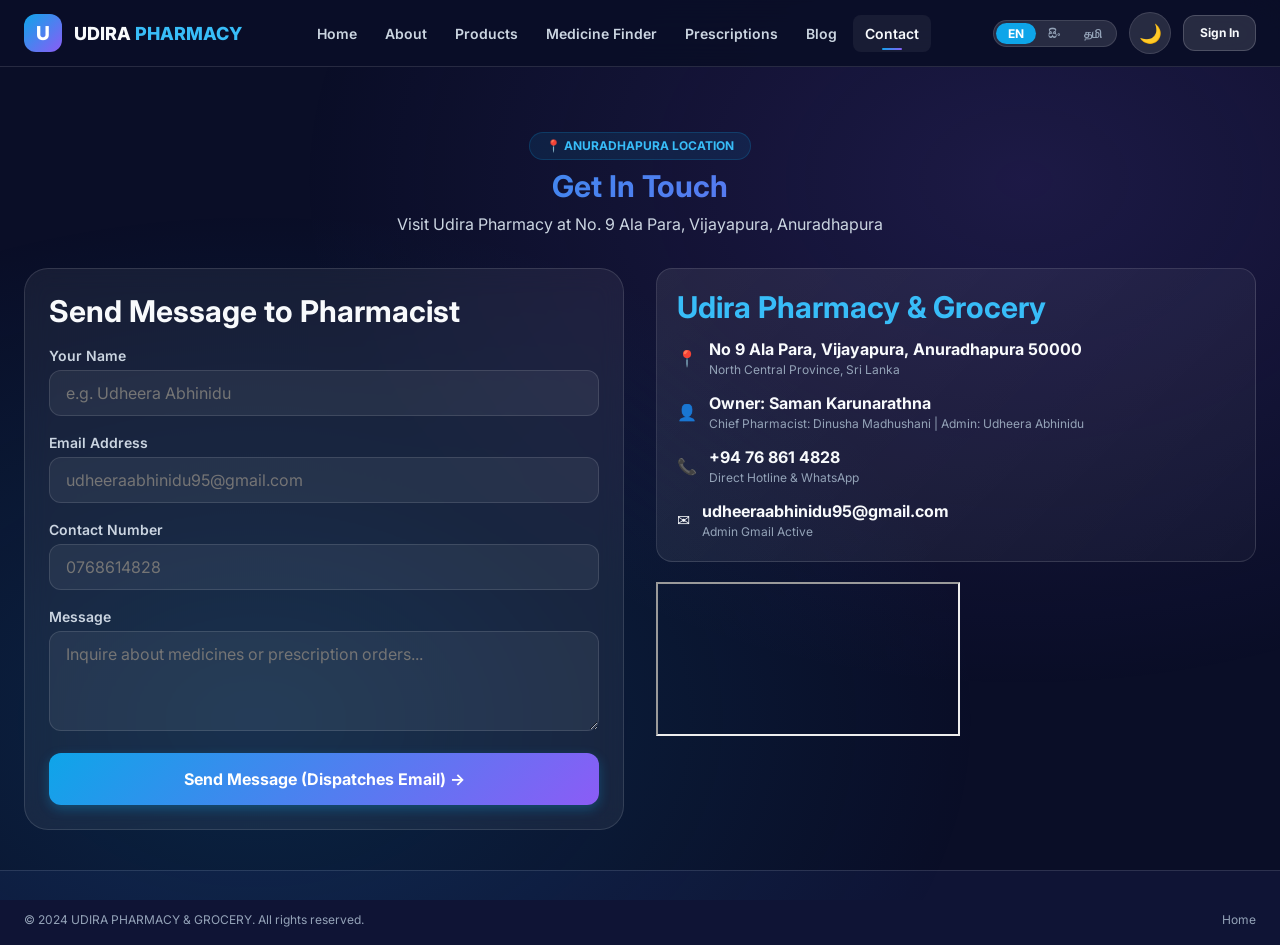
==== commit 554a655d: "Add files via upload" ====
--- a/contact.html
+++ b/contact.html
@@ -3,7 +3,7 @@
 <head>
     <meta charset="UTF-8">
     <meta name="viewport" content="width=device-width, initial-scale=1.0">
-    <meta name="description" content="Contact UDIRA PHARMACY & GROCERY — 9 Ala Para, Vijayapura, Anuradhapura 50000, Sri Lanka. Owner: Saman Karunarathna, Chief Pharmacist: Dinusha Madhushani. Hotline: 0772073568">
+    <meta name="description" content="Contact UDIRA PHARMACY & GROCERY — 9 Ala Para, Vijayapura, Anuradhapura 50000, Sri Lanka. Owner: Saman Karunarathna, Chief Pharmacist: Dinusha Madhushani. Hotline: +94768614828">
     <title>Contact Us — UDIRA PHARMACY (Anuradhapura)</title>
     <link rel="stylesheet" href="styles.css">
     <link rel="icon" type="image/svg+xml" href="data:image/svg+xml,<svg xmlns='http://www.w3.org/2000/svg' viewBox='0 0 32 32'><rect width='32' height='32' rx='8' fill='%230ea5e9'/><text x='16' y='22' text-anchor='middle' fill='white' font-size='18' font-weight='bold'>U</text></svg>">
@@ -36,6 +36,22 @@
         </div>
     </nav>
 
+    <div class="mobile-menu" id="mobileMenu">
+        <div class="mobile-menu-close" id="mobileClose">&times;</div>
+        <a href="index.html" class="nav-link">Home</a>
+        <a href="about.html" class="nav-link">About</a>
+        <a href="products.html" class="nav-link">Products</a>
+        <a href="medicine-finder.html" class="nav-link">Medicine Finder</a>
+        <a href="prescription.html" class="nav-link">Prescriptions</a>
+        <a href="blog.html" class="nav-link">Blog</a>
+        <a href="contact.html" class="nav-link active">Contact</a>
+        <div class="mobile-menu-actions">
+            <a href="login.html" class="btn btn-secondary">Sign In</a>
+            <a href="admin.html" class="btn btn-primary">Dashboard</a>
+            <a href="tel:+94768614828" class="btn btn-outline">📞 Call +94 76 861 4828</a>
+        </div>
+    </div>
+
     <main id="main-content" style="padding-top:100px;">
         <section class="section" style="padding-top:var(--space-8);">
             <div class="container">
@@ -60,7 +76,7 @@
                             </div>
                             <div class="form-group">
                                 <label class="form-label">Contact Number</label>
-                                <input type="tel" id="contactPhone" class="form-input" placeholder="0772073568" required>
+                                <input type="tel" id="contactPhone" class="form-input" placeholder="0768614828" required>
                             </div>
                             <div class="form-group">
                                 <label class="form-label">Message</label>
@@ -92,7 +108,7 @@
                                 <div style="display:flex;align-items:center;gap:var(--space-3);">
                                     <div class="contact-info-icon" style="margin:0;">📞</div>
                                     <div>
-                                        <div style="font-weight:700;">0772073568</div>
+                                        <div style="font-weight:700;">+94 76 861 4828</div>
                                         <div style="font-size:var(--text-xs);color:var(--text-tertiary);">Direct Hotline & WhatsApp</div>
                                     </div>
                                 </div>
--- a/styles.css
+++ b/styles.css
@@ -344,6 +344,14 @@
 .grid-4 { display: grid; grid-template-columns: repeat(4, 1fr); gap: var(--space-5); }
 .grid-auto { display: grid; grid-template-columns: repeat(auto-fill, minmax(260px, 1fr)); gap: var(--space-5); }
 
+/* Responsive Grid Classes for Layout Stacking */
+.grid-responsive-hero { display: grid; grid-template-columns: 1.1fr 0.9fr; gap: 3rem; align-items: center; }
+.grid-responsive-2 { display: grid; grid-template-columns: 1.2fr 1fr; gap: var(--space-8); align-items: start; }
+.grid-responsive-2-equal { display: grid; grid-template-columns: 1fr 1fr; gap: var(--space-8); align-items: center; }
+.grid-responsive-3 { display: grid; grid-template-columns: repeat(3, 1fr); gap: var(--space-8); }
+.grid-responsive-filters { display: grid; grid-template-columns: 2fr 1fr 1fr; gap: var(--space-4); align-items: center; }
+
+
 .text-gradient { background: var(--gradient-primary); -webkit-background-clip: text; -webkit-text-fill-color: transparent; background-clip: text; }
 
 /* ============ NAVBAR ============ */
@@ -383,9 +391,13 @@
 .nav-toggle { display: none; flex-direction: column; gap: 4px; cursor: pointer; }
 .nav-toggle span { width: 20px; height: 2px; background: var(--text-primary); transition: all 0.3s ease; }
 
-.mobile-menu { display: none; position: fixed; top: 0; left: 0; width: 100%; height: 100%; background: rgba(10, 14, 39, 0.98); z-index: 300; flex-direction: column; align-items: center; justify-content: center; gap: var(--space-4); }
+.mobile-menu { display: none; position: fixed; top: 0; left: 0; width: 100%; height: 100vh; background: rgba(10, 14, 39, 0.98); z-index: 999; flex-direction: column; align-items: center; justify-content: center; gap: var(--space-3); padding: var(--space-8) var(--space-6); overflow-y: auto; backdrop-filter: blur(15px); -webkit-backdrop-filter: blur(15px); }
 .mobile-menu.open { display: flex; }
-.mobile-menu-close { position: absolute; top: var(--space-6); right: var(--space-6); font-size: var(--text-3xl); cursor: pointer; }
+.mobile-menu-close { position: absolute; top: var(--space-6); right: var(--space-6); font-size: var(--text-3xl); cursor: pointer; color: var(--text-primary); width: 44px; height: 44px; display: flex; align-items: center; justify-content: center; background: var(--bg-glass-strong); border-radius: 50%; border: 1px solid var(--border-color); }
+.mobile-menu .nav-link { font-size: var(--text-lg); padding: var(--space-2) var(--space-6); width: 100%; text-align: center; border-radius: var(--radius-lg); }
+.mobile-menu-actions { display: flex; flex-direction: column; align-items: center; gap: var(--space-3); margin-top: var(--space-4); width: 100%; max-width: 280px; }
+.mobile-menu-actions .btn { width: 100%; justify-content: center; }
+
 
 /* ============ THEME TOGGLE BUTTON ============ */
 .theme-toggle {
@@ -936,9 +948,117 @@
   .theme-toggle:hover { transform: none; }
 }
 
+/* ============ BLOG SYSTEM STYLES ============ */
+.blog-card {
+  background: var(--gradient-card);
+  border: 1px solid var(--border-color);
+  border-radius: var(--radius-xl);
+  overflow: hidden;
+  display: flex;
+  flex-direction: column;
+  transition: all 0.35s cubic-bezier(0.16, 1, 0.3, 1);
+}
+.blog-card:hover {
+  transform: translateY(-6px);
+  box-shadow: 0 15px 35px -10px rgba(14, 165, 233, 0.25);
+  border-color: rgba(14, 165, 233, 0.4);
+}
+.blog-card-img {
+  height: 180px;
+  width: 100%;
+  object-fit: cover;
+  background: var(--primary-100);
+  display: flex;
+  align-items: center;
+  justify-content: center;
+  font-size: 3rem;
+  position: relative;
+}
+.blog-card-badge {
+  position: absolute;
+  top: 12px;
+  left: 12px;
+  padding: 4px 10px;
+  background: rgba(14, 165, 233, 0.85);
+  backdrop-filter: blur(5px);
+  color: white;
+  font-size: var(--text-xs);
+  font-weight: 700;
+  border-radius: var(--radius-full);
+}
+.blog-card-content {
+  padding: var(--space-5);
+  display: flex;
+  flex-direction: column;
+  flex: 1;
+}
+.blog-meta {
+  display: flex;
+  align-items: center;
+  gap: var(--space-3);
+  font-size: var(--text-xs);
+  color: var(--text-tertiary);
+  margin-bottom: var(--space-2);
+}
+.blog-card-title {
+  font-size: var(--text-lg);
+  font-weight: 700;
+  margin-bottom: var(--space-2);
+  line-height: 1.3;
+}
+.blog-card-excerpt {
+  font-size: var(--text-xs);
+  color: var(--text-secondary);
+  line-height: var(--leading-relaxed);
+  margin-bottom: var(--space-4);
+  flex: 1;
+}
+.blog-read-btn {
+  display: inline-flex;
+  align-items: center;
+  gap: 6px;
+  font-weight: 700;
+  font-size: var(--text-xs);
+  color: var(--primary-light);
+  transition: gap 0.2s ease;
+  margin-top: auto;
+}
+.blog-card:hover .blog-read-btn {
+  gap: 10px;
+}
+
+/* Article Modal */
+.blog-modal {
+  max-width: 720px;
+  width: 92%;
+  max-height: 90vh;
+  display: flex;
+  flex-direction: column;
+}
+.blog-modal-body {
+  padding: var(--space-6);
+  overflow-y: auto;
+  line-height: 1.7;
+}
+.blog-modal-body h2 {
+  margin: var(--space-5) 0 var(--space-2);
+  font-size: var(--text-xl);
+  color: var(--primary-light);
+}
+.blog-modal-body p {
+  margin-bottom: var(--space-4);
+  color: var(--text-secondary);
+  font-size: var(--text-sm);
+}
+
 /* ============ RESPONSIVE ============ */
 @media (max-width: 1024px) {
   .grid-3, .grid-4 { grid-template-columns: repeat(2, 1fr); }
+  .grid-responsive-3 { grid-template-columns: repeat(2, 1fr); gap: var(--space-5); }
+  .grid-responsive-hero { grid-template-columns: 1fr; gap: var(--space-6); }
+  .grid-responsive-2 { grid-template-columns: 1fr; gap: var(--space-6); }
+  .grid-responsive-2-equal { grid-template-columns: 1fr; gap: var(--space-6); }
+  .grid-responsive-filters { grid-template-columns: 1fr 1fr; gap: var(--space-3); }
   .footer-grid { grid-template-columns: repeat(2, 1fr); }
   .admin-main { margin-left: 0; }
   .sidebar { transform: translateX(-100%); }
@@ -947,16 +1067,38 @@
 }
 
 @media (max-width: 768px) {
-  .nav-links { display: none; }
-  .nav-toggle { display: flex; }
-  .grid-2, .grid-3, .grid-4 { grid-template-columns: 1fr; }
+  .nav-links { display: none !important; }
+  .nav-toggle { display: flex !important; }
+  .nav-actions .btn-sm { display: none; }
+  .grid-2, .grid-3, .grid-4 { grid-template-columns: 1fr !important; }
+  .grid-responsive-2, .grid-responsive-3, .grid-responsive-hero, .grid-responsive-2-equal { grid-template-columns: 1fr !important; }
+  .grid-responsive-filters { grid-template-columns: 1fr !important; }
   .stats-grid { grid-template-columns: repeat(2, 1fr); }
+  .kpi-grid { grid-template-columns: repeat(2, 1fr); }
+  .hero { min-height: auto; padding-top: 100px; padding-bottom: var(--space-8); text-align: center; }
+  .hero-content { display: flex; flex-direction: column; align-items: center; }
+  .hero-description { max-width: 100%; text-align: center; }
+  .hero-actions { flex-direction: column; width: 100%; align-items: center; }
+  .hero-actions .btn { width: 100%; justify-content: center; }
+  .hero-stats { flex-wrap: wrap; gap: var(--space-4); justify-content: center; width: 100%; }
+  .footer-grid { grid-template-columns: 1fr; gap: var(--space-5); }
+  .footer-bottom { flex-direction: column; gap: var(--space-2); text-align: center; }
+  .page-header { flex-direction: column; align-items: flex-start; gap: var(--space-2); }
+  .auth-card-inner, .auth-card { padding: var(--space-6); margin: var(--space-4); width: 92%; }
+  .container { padding: 0 var(--space-4); }
+  .section { padding: var(--space-8) 0; }
+  .section-title { font-size: var(--text-2xl); }
+  .upload-zone { padding: var(--space-5); }
+  .table-container { -webkit-overflow-scrolling: touch; }
+}
+
+@media (max-width: 480px) {
+  .stats-grid { grid-template-columns: 1fr; }
   .kpi-grid { grid-template-columns: 1fr; }
-  .hero { min-height: auto; padding-top: 100px; padding-bottom: var(--space-8); }
-  .hero-actions { flex-direction: column; }
-  .hero-stats { flex-wrap: wrap; gap: var(--space-4); }
-  .footer-grid { grid-template-columns: 1fr; }
-  .footer-bottom { flex-direction: column; gap: var(--space-2); text-align: center; }
-  .page-header { flex-direction: column; align-items: flex-start; }
-  .auth-card-inner, .auth-card { padding: var(--space-6); margin: var(--space-4); }
-}
+  .nav-brand-text { font-size: var(--text-base); }
+  .nav-brand-icon { width: 32px; height: 32px; font-size: 1rem; }
+  .lang-switcher { display: none; }
+  .countdown { gap: var(--space-2); }
+  .countdown-number { width: 38px; height: 38px; font-size: var(--text-base); }
+}
+
